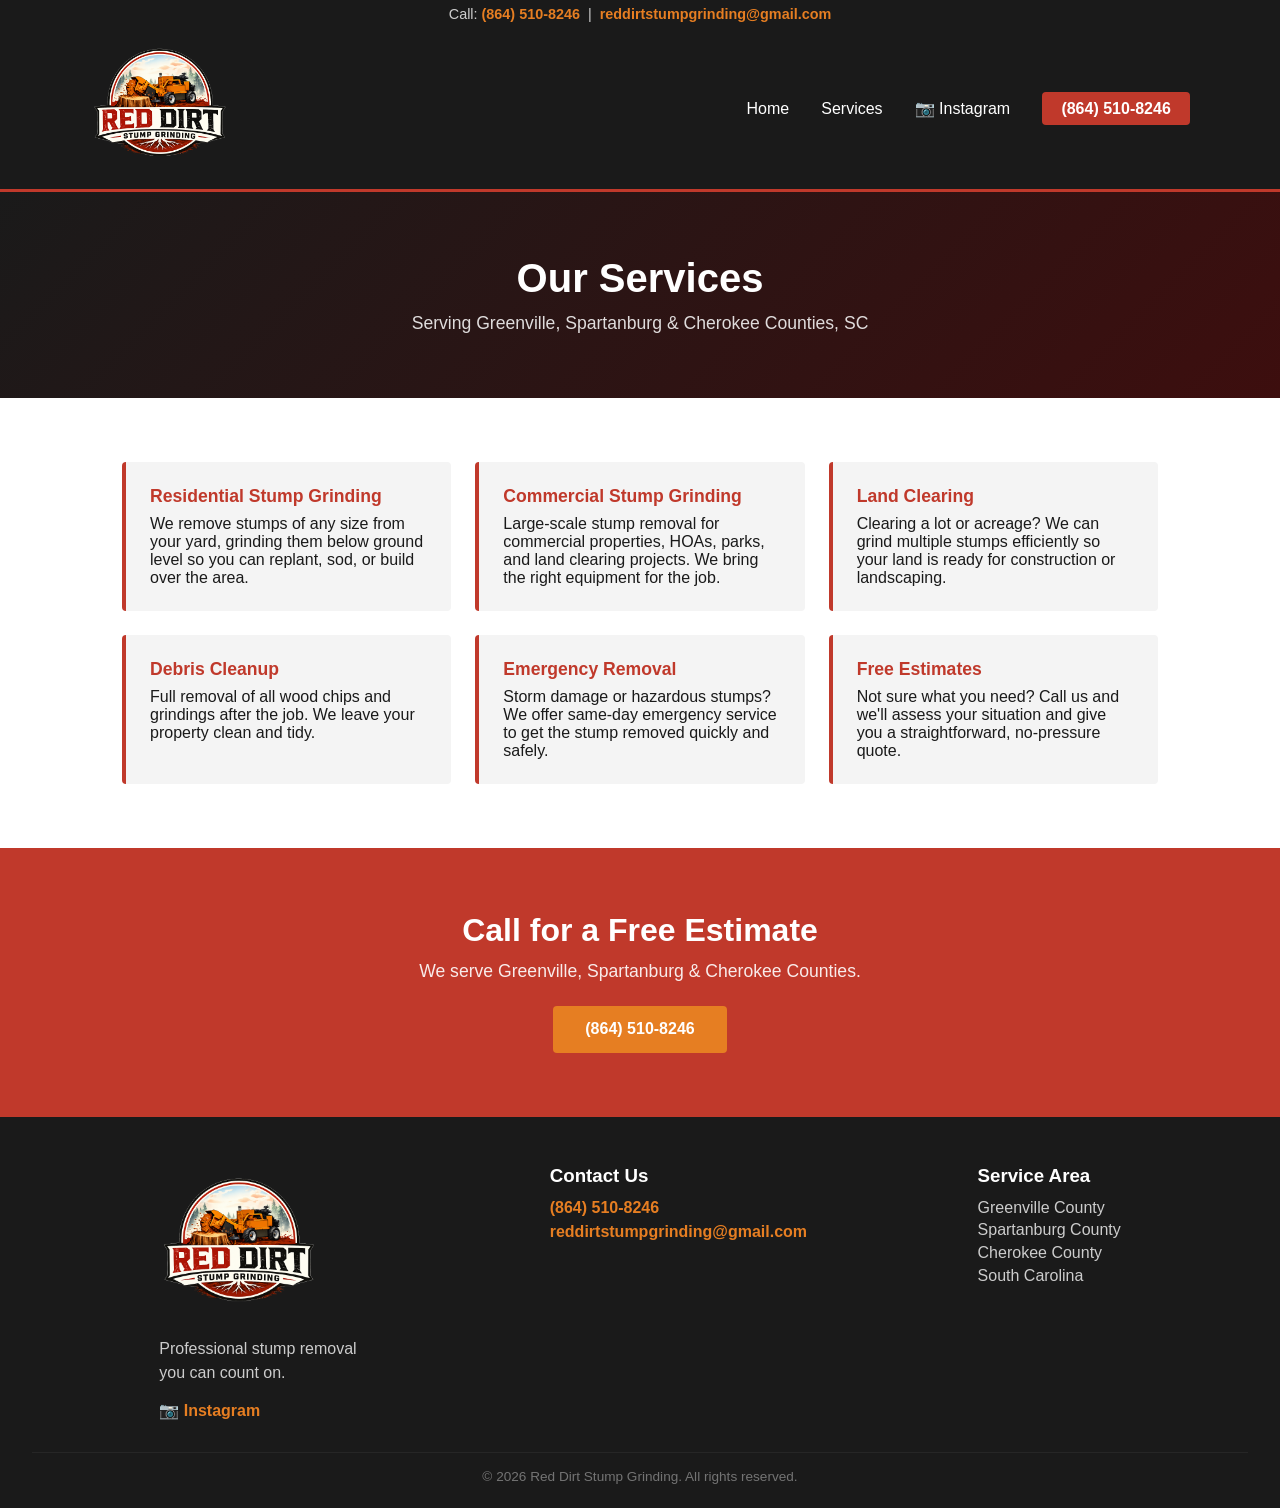
==== services.html @ 1e45bf07 "Add GitHub Actions deployment workflow" ====
<!DOCTYPE html>
<html lang="en">
<head>
    <meta charset="UTF-8">
    <meta name="viewport" content="width=device-width, initial-scale=1.0">
    <title>Services | Red Dirt Stump Grinding</title>
    <link rel="stylesheet" href="/static/css/style.css">
</head>
<body>
    <div class="topbar">
        <span>Call: <a href="tel:8645108246">(864) 510-8246</a> &nbsp;|&nbsp; <a href="mailto:reddirtstumpgrinding@gmail.com">reddirtstumpgrinding@gmail.com</a></span>
    </div>
    <header>
        <nav>
            <a href="index.html">
                <img src="/static/images/1000007254.png" alt="Red Dirt Stump Grinding Logo" class="logo-img">
            </a>
            <button class="hamburger" onclick="toggleMenu()">&#9776;</button>
            <ul class="nav-links" id="navLinks">
                <li><a href="index.html">Home</a></li>
                <li><a href="services.html">Services</a></li>
                <li><a href="https://www.instagram.com/reddirtstumpgrinding?igsh=ZWFlN3ViYTdvZ3F0" target="_blank" rel="noopener">&#128247; Instagram</a></li>
                <li><a class="nav-phone" href="tel:8645108246">(864) 510-8246</a></li>
            </ul>
        </nav>
    </header>
    <main>
        <section class="services-hero">
            <h1>Our Services</h1>
            <p>Serving Greenville, Spartanburg &amp; Cherokee Counties, SC</p>
        </section>

        <section class="service-list">
            <div class="service-card">
                <h2>Residential Stump Grinding</h2>
                <p>We remove stumps of any size from your yard, grinding them below ground level so you can replant, sod, or build over the area.</p>
            </div>
            <div class="service-card">
                <h2>Commercial Stump Grinding</h2>
                <p>Large-scale stump removal for commercial properties, HOAs, parks, and land clearing projects. We bring the right equipment for the job.</p>
            </div>
            <div class="service-card">
                <h2>Land Clearing</h2>
                <p>Clearing a lot or acreage? We can grind multiple stumps efficiently so your land is ready for construction or landscaping.</p>
            </div>
            <div class="service-card">
                <h2>Debris Cleanup</h2>
                <p>Full removal of all wood chips and grindings after the job. We leave your property clean and tidy.</p>
            </div>
            <div class="service-card">
                <h2>Emergency Removal</h2>
                <p>Storm damage or hazardous stumps? We offer same-day emergency service to get the stump removed quickly and safely.</p>
            </div>
            <div class="service-card">
                <h2>Free Estimates</h2>
                <p>Not sure what you need? Call us and we'll assess your situation and give you a straightforward, no-pressure quote.</p>
            </div>
        </section>

        <section class="cta">
            <h2>Call for a Free Estimate</h2>
            <p>We serve Greenville, Spartanburg &amp; Cherokee Counties.</p>
            <a href="tel:8645108246" class="btn">(864) 510-8246</a>
        </section>
    </main>
    <footer>
        <div class="footer-inner">
            <div class="footer-brand">
                <img src="/static/images/1000007254.png" alt="Red Dirt Stump Grinding Logo" class="footer-logo">
                <p>Professional stump removal you can count on.</p>
                <div class="social-links">
                    <a href="https://www.instagram.com/reddirtstumpgrinding?igsh=ZWFlN3ViYTdvZ3F0" target="_blank" rel="noopener">&#128247; Instagram</a>
                </div>
            </div>
            <div class="footer-contact">
                <h3>Contact Us</h3>
                <p><a href="tel:8645108246">(864) 510-8246</a></p>
                <p><a href="mailto:reddirtstumpgrinding@gmail.com">reddirtstumpgrinding@gmail.com</a></p>
            </div>
            <div class="footer-area">
                <h3>Service Area</h3>
                <p>Greenville County</p>
                <p>Spartanburg County</p>
                <p>Cherokee County</p>
                <p>South Carolina</p>
            </div>
        </div>
        <p class="footer-copy">&copy; 2026 Red Dirt Stump Grinding. All rights reserved.</p>
    </footer>
    <script src="/static/js/main.js"></script>
</body>
</html>
---- static/css/style.css ----
* { margin: 0; padding: 0; box-sizing: border-box; }
body { font-family: 'Segoe UI', sans-serif; color: #1a1a1a; }
.topbar { background-color: #1a1a1a; color: #ccc; text-align: center; padding: 0.4rem 1rem; font-size: 0.9rem; }
.topbar a { color: #e67e22; text-decoration: none; font-weight: bold; }
header { background-color: #1a1a1a; padding: 0.5rem 2rem; position: sticky; top: 0; z-index: 100; border-bottom: 3px solid #c0392b; }
nav { display: flex; justify-content: space-between; align-items: center; max-width: 1100px; margin: 0 auto; flex-wrap: wrap; }
.logo-img { height: 140px; width: auto; }
.hamburger { display: none; background: none; border: none; color: white; font-size: 2rem; cursor: pointer; padding: 0.5rem; }
.nav-links { list-style: none; display: flex; gap: 2rem; align-items: center; }
.nav-links a { color: white; text-decoration: none; font-size: 1rem; }
.nav-links a:hover { color: #e67e22; }
.nav-phone { background-color: #c0392b; color: white !important; padding: 0.5rem 1.2rem; border-radius: 4px; font-weight: bold; }
.nav-phone:hover { background-color: #a93226 !important; }
.hero { background: linear-gradient(135deg, #1a1a1a, #3d0e0e); color: white; padding: 6rem 2rem; text-align: center; }
.hero h1 { font-size: 3rem; margin-bottom: 1rem; }
.hero p { font-size: 1.3rem; margin-bottom: 2rem; opacity: 0.85; }
.hero-actions { display: flex; gap: 1rem; justify-content: center; flex-wrap: wrap; }
.btn { background-color: #e67e22; color: white; padding: 0.9rem 2rem; text-decoration: none; border-radius: 4px; font-size: 1rem; font-weight: bold; display: inline-block; border: none; cursor: pointer; }
.btn:hover { background-color: #cf6d17; }
.btn-outline { background-color: transparent; color: white; border: 2px solid white; }
.btn-outline:hover { background-color: rgba(255,255,255,0.1); }
.features { display: grid; grid-template-columns: repeat(auto-fit, minmax(220px, 1fr)); gap: 2rem; max-width: 1100px; margin: 4rem auto; padding: 0 2rem; }
.feature { text-align: center; padding: 2rem; background-color: #f9f9f9; border-top: 4px solid #c0392b; border-radius: 4px; }
.feature h3 { color: #c0392b; margin-bottom: 0.5rem; font-size: 1.2rem; }
.gallery { max-width: 1100px; margin: 4rem auto; padding: 0 2rem; text-align: center; }
.gallery h2 { font-size: 2rem; color: #c0392b; margin-bottom: 1.5rem; }
.gallery-grid { display: grid; grid-template-columns: repeat(3, 1fr); gap: 1rem; }
.gallery-grid img { width: 100%; height: 220px; object-fit: cover; border-radius: 6px; border: 3px solid #c0392b; }
.values { max-width: 1100px; margin: 4rem auto; padding: 0 2rem; text-align: center; }
.values h2 { font-size: 2rem; color: #c0392b; margin-bottom: 2rem; }
.values-grid { display: grid; grid-template-columns: repeat(auto-fit, minmax(220px, 1fr)); gap: 1.5rem; }
.value-card { background-color: #1a1a1a; color: white; border-radius: 6px; padding: 2rem 1.5rem; text-align: left; }
.value-icon { background-color: #c0392b; color: white; width: 2rem; height: 2rem; border-radius: 50%; display: flex; align-items: center; justify-content: center; font-weight: bold; margin-bottom: 1rem; }
.value-card h3 { color: #e67e22; margin-bottom: 0.5rem; font-size: 1.1rem; }
.value-card p { opacity: 0.85; line-height: 1.6; font-size: 0.95rem; }
.testimonials { background-color: #f4f4f4; padding: 4rem 2rem; text-align: center; }
.testimonials h2 { font-size: 2rem; color: #c0392b; margin-bottom: 2rem; }
.testimonial-grid { display: grid; grid-template-columns: repeat(auto-fit, minmax(260px, 1fr)); gap: 1.5rem; max-width: 1100px; margin: 0 auto; }
.testimonial-card { background-color: white; border-radius: 6px; padding: 1.5rem; border-top: 4px solid #e67e22; text-align: left; }
.stars { color: #e67e22; font-size: 1.2rem; margin-bottom: 0.75rem; }
.testimonial-card p { font-style: italic; margin-bottom: 0.75rem; color: #444; }
.testimonial-card span { font-weight: bold; color: #c0392b; font-size: 0.9rem; }
.estimate-section { max-width: 700px; margin: 4rem auto; padding: 0 2rem; text-align: center; }
.estimate-section h2 { font-size: 2rem; color: #c0392b; margin-bottom: 0.5rem; }
.estimate-section > p { color: #555; margin-bottom: 2rem; }
.estimate-form { display: flex; flex-direction: column; gap: 1rem; text-align: left; }
.form-row { display: grid; grid-template-columns: 1fr 1fr; gap: 1rem; }
.estimate-form input, .estimate-form textarea { width: 100%; padding: 0.85rem 1rem; border: 2px solid #ddd; border-radius: 4px; font-size: 1rem; font-family: inherit; }
.estimate-form input:focus, .estimate-form textarea:focus { outline: none; border-color: #c0392b; }
.estimate-form .btn { align-self: flex-start; padding: 0.9rem 2.5rem; }
.map-section { max-width: 1100px; margin: 4rem auto; padding: 0 2rem; text-align: center; }
.map-section h2 { font-size: 2rem; color: #c0392b; margin-bottom: 0.5rem; }
.map-section > p { color: #555; margin-bottom: 1.5rem; }
.map-wrapper { border-radius: 8px; overflow: hidden; border: 3px solid #c0392b; }
.cta { background-color: #c0392b; color: white; text-align: center; padding: 4rem 2rem; margin-top: 2rem; }
.cta h2 { font-size: 2rem; margin-bottom: 0.75rem; }
.cta p { font-size: 1.1rem; margin-bottom: 1.5rem; opacity: 0.9; }
.cta .btn { background-color: #e67e22; }
.cta .btn:hover { background-color: #cf6d17; }
.services-hero { background: linear-gradient(135deg, #1a1a1a, #3d0e0e); color: white; text-align: center; padding: 4rem 2rem; }
.services-hero h1 { font-size: 2.5rem; margin-bottom: 0.75rem; }
.services-hero p { font-size: 1.1rem; opacity: 0.85; }
.service-list { display: grid; grid-template-columns: repeat(auto-fit, minmax(280px, 1fr)); gap: 1.5rem; max-width: 1100px; margin: 4rem auto; padding: 0 2rem; }
.service-card { background-color: #f4f4f4; border-left: 4px solid #c0392b; border-radius: 4px; padding: 1.5rem; }
.service-card h2 { font-size: 1.1rem; margin-bottom: 0.5rem; color: #c0392b; }
footer { background-color: #1a1a1a; color: #ccc; padding: 3rem 2rem 1.5rem; }
.footer-inner { display: flex; justify-content: space-around; flex-wrap: wrap; gap: 2rem; max-width: 1100px; margin: 0 auto 2rem; align-items: flex-start; }
.footer-logo { height: 160px; width: auto; margin-bottom: 0.75rem; display: block; }
.footer-brand p { max-width: 220px; line-height: 1.5; }
.social-links { margin-top: 1rem; display: flex; flex-direction: column; gap: 0.5rem; }
.social-links a { color: #e67e22 !important; text-decoration: none; font-weight: bold; }
.social-links a:hover { text-decoration: underline; }
.footer-contact h3, .footer-area h3 { color: white; margin-bottom: 0.75rem; }
.footer-contact a { color: #e67e22; text-decoration: none; font-weight: bold; display: block; margin-bottom: 0.4rem; }
.footer-area p { margin-bottom: 0.3rem; }
.footer-copy { text-align: center; font-size: 0.85rem; opacity: 0.5; border-top: 1px solid #333; padding-top: 1rem; }
@media (max-width: 768px) {
    .topbar { font-size: 0.75rem; }
    .hamburger { display: block; }
    .nav-links { display: none; flex-direction: column; width: 100%; gap: 0; background-color: #1a1a1a; padding: 1rem 0; }
    .nav-links.open { display: flex; }
    .nav-links li { width: 100%; text-align: center; padding: 0.75rem 0; border-top: 1px solid #333; }
    .nav-phone { display: inline-block; margin-top: 0.25rem; }
    .hero h1 { font-size: 2rem; }
    .hero p { font-size: 1rem; }
    .hero { padding: 4rem 1.5rem; }
    .gallery-grid { grid-template-columns: 1fr; }
    .gallery-grid img { height: 200px; }
    .form-row { grid-template-columns: 1fr; }
    .estimate-form .btn { width: 100%; text-align: center; }
    .footer-inner { flex-direction: column; align-items: center; text-align: center; }
    .footer-brand p { max-width: 100%; }
}
@media (max-width: 480px) {
    .hero h1 { font-size: 1.6rem; }
    .cta h2 { font-size: 1.5rem; }
    .gallery-grid { grid-template-columns: 1fr; }
}
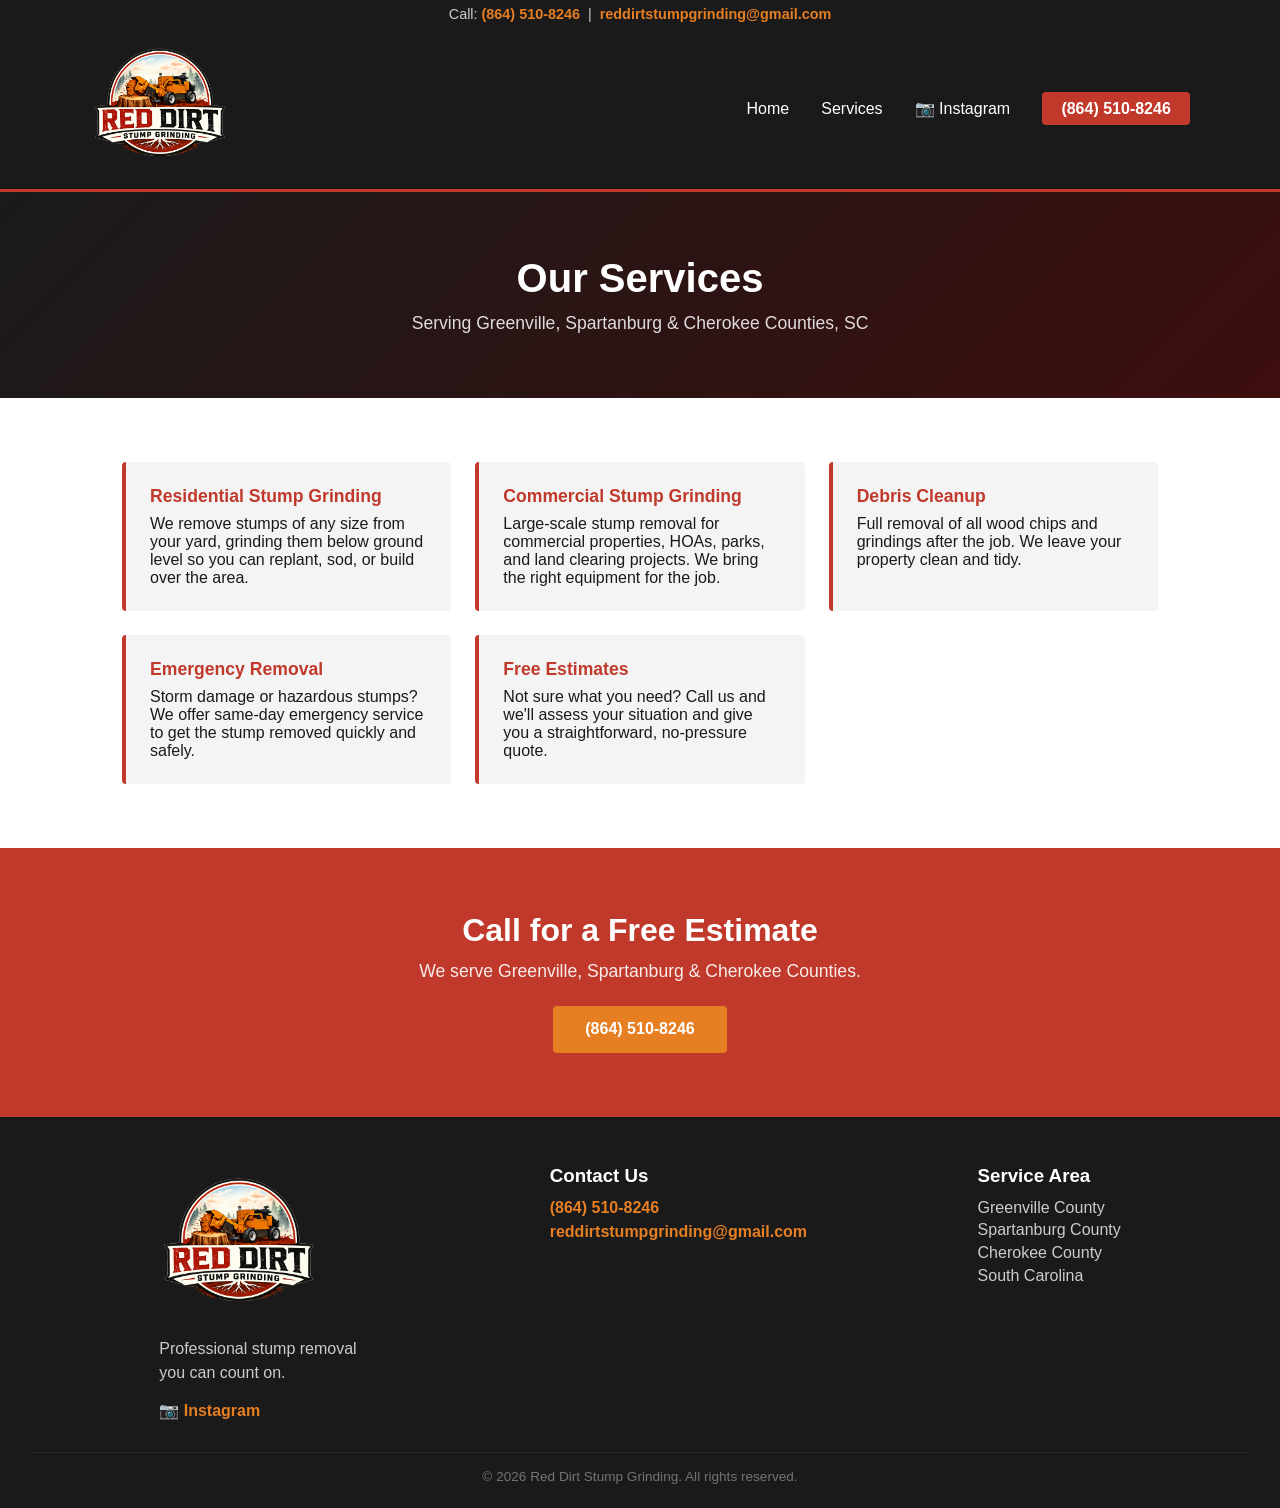
==== commit a2f00689: "Update services.html" ====
--- a/services.html
+++ b/services.html
@@ -38,10 +38,6 @@
             <div class="service-card">
                 <h2>Commercial Stump Grinding</h2>
                 <p>Large-scale stump removal for commercial properties, HOAs, parks, and land clearing projects. We bring the right equipment for the job.</p>
-            </div>
-            <div class="service-card">
-                <h2>Land Clearing</h2>
-                <p>Clearing a lot or acreage? We can grind multiple stumps efficiently so your land is ready for construction or landscaping.</p>
             </div>
             <div class="service-card">
                 <h2>Debris Cleanup</h2>
